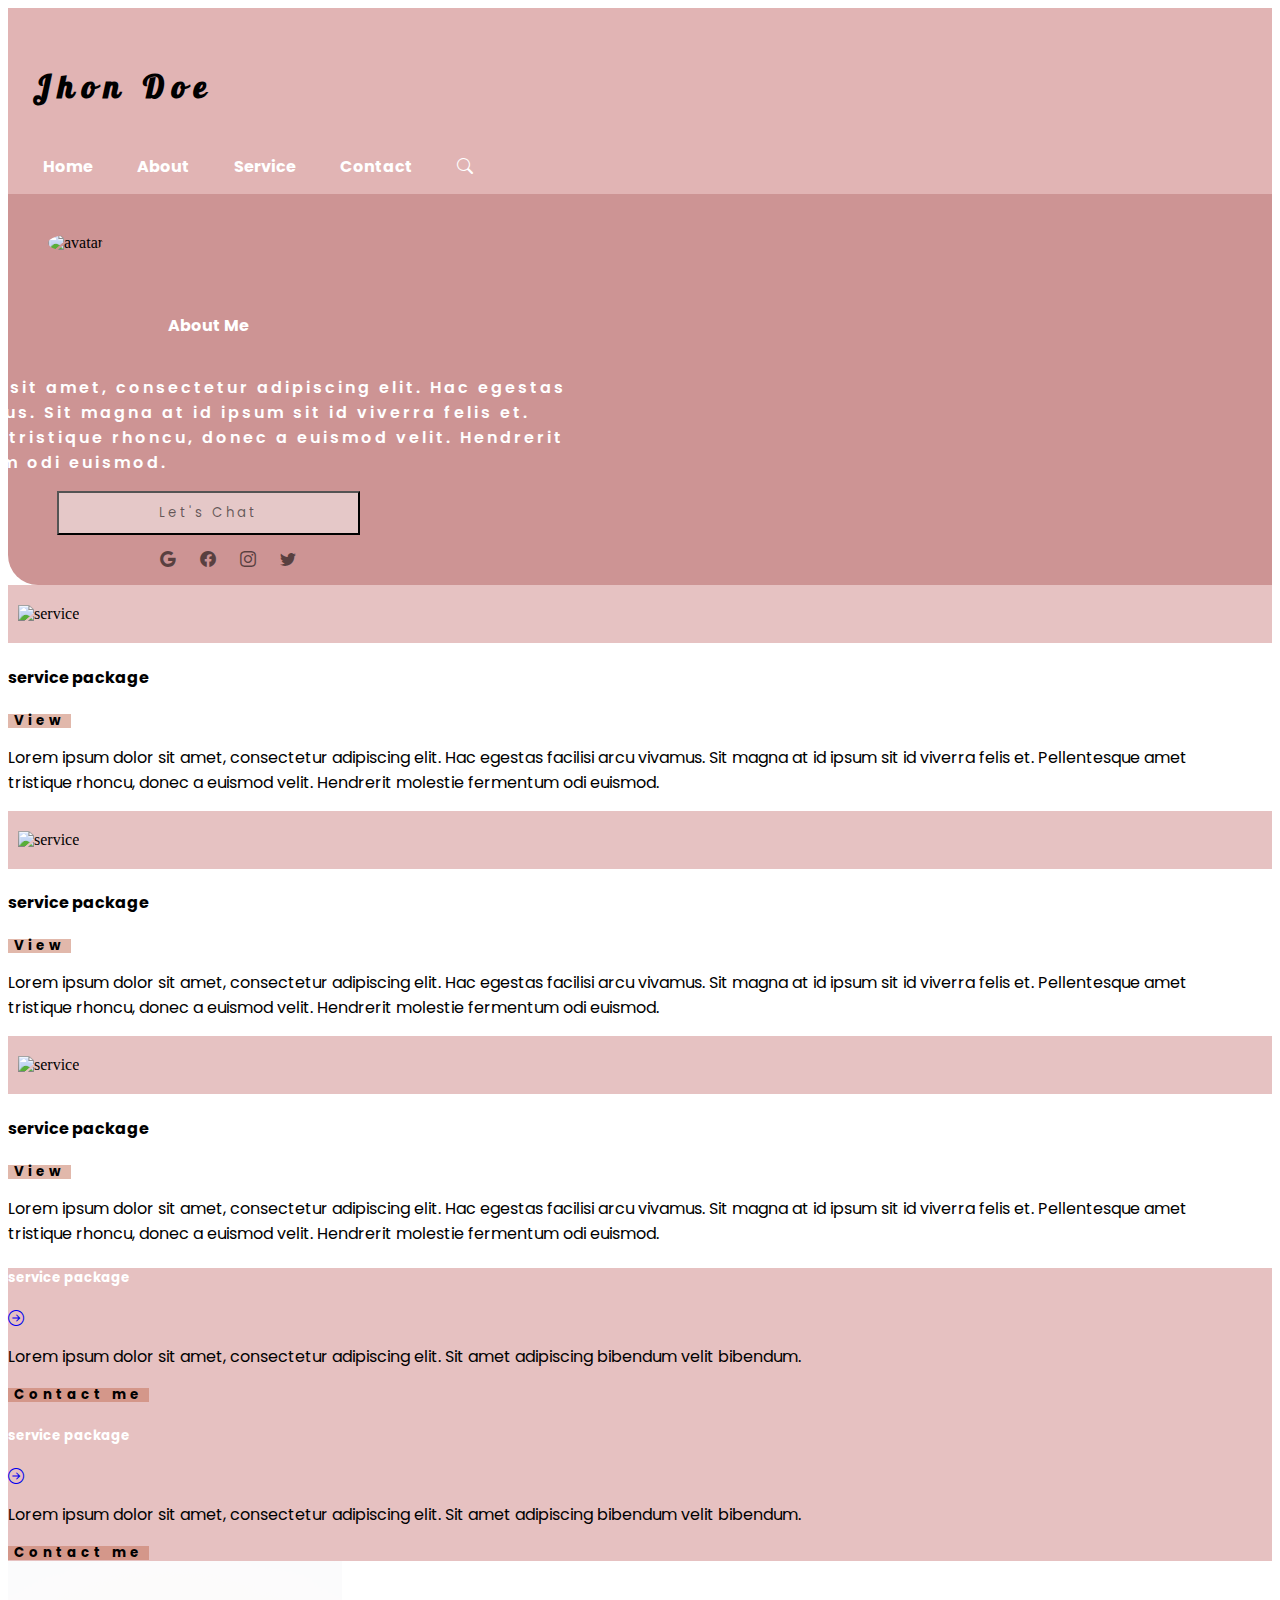
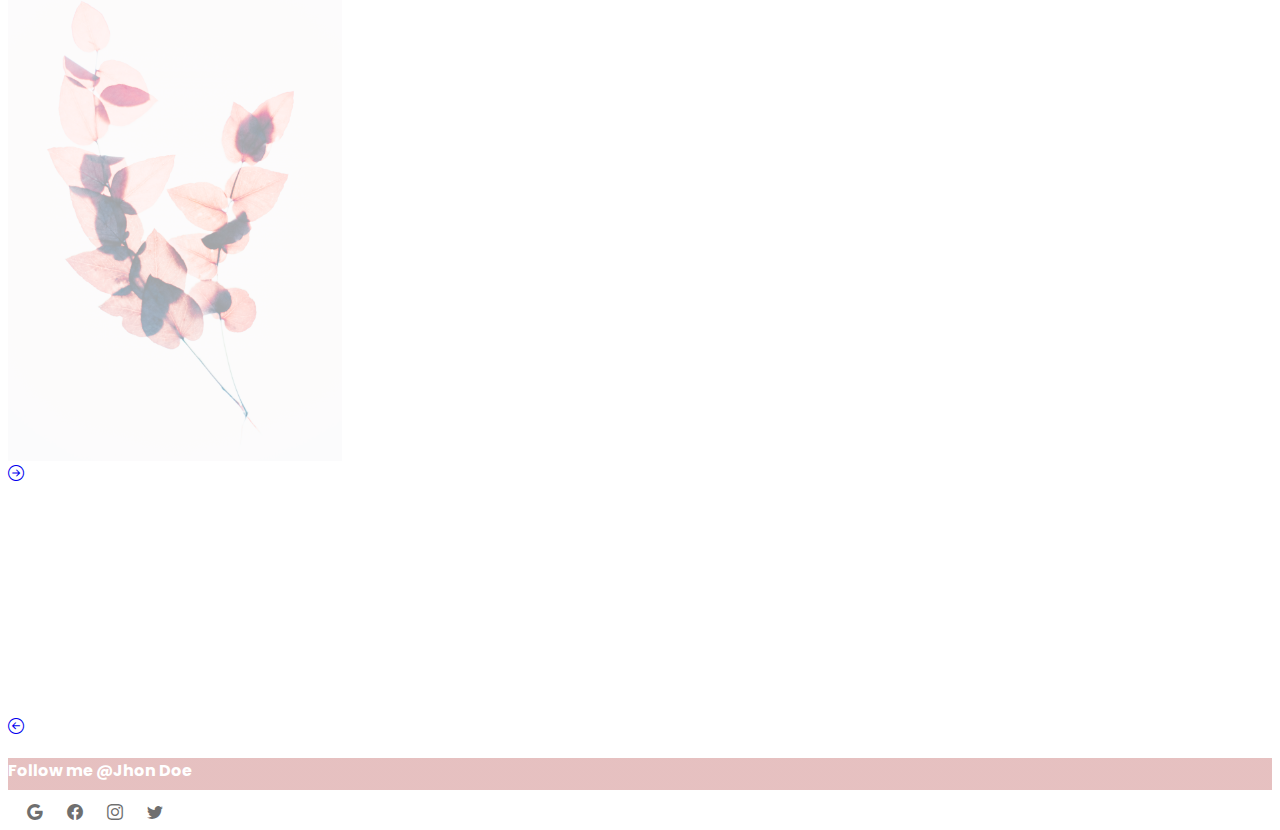
==== code/index.html @ 4dd94bbd "Merge d0507ad4199f0ad9d5d70d6d8122f2ce1dd31a17 into 0dd715b7ea5e5aad165d6fc2e43973d7abfae130" ====
<!doctype html>
<html lang="en">
<head>
    <meta charset="UTF-8">
    <meta name="viewport"
          content="width=device-width, user-scalable=no, initial-scale=1.0, maximum-scale=1.0, minimum-scale=1.0">
    <meta http-equiv="X-UA-Compatible" content="ie=edge">
    <title>Portfolio</title>

    <!-- BootStrap CSS -->
    <link href="https://cdn.jsdelivr.net/npm/bootstrap@5.2.0/dist/css/bootstrap.min.css" rel="stylesheet"
          integrity="sha384-gH2yIJqKdNHPEq0n4Mqa/HGKIhSkIHeL5AyhkYV8i59U5AR6csBvApHHNl/vI1Bx" crossorigin="anonymous">
    <link rel="stylesheet" href="https://cdn.jsdelivr.net/npm/bootstrap-icons@1.9.1/font/bootstrap-icons.css">

    <!-- Google -->
    <link rel="preconnect" href="https://fonts.googleapis.com">
    <link rel="preconnect" href="https://fonts.gstatic.com" crossorigin>
    <link href="https://fonts.googleapis.com/css2?family=Pattaya&family=Poppins:wght@400;500;600;700&display=swap"
          rel="stylesheet">

    <link rel="stylesheet" href="style.css">
    <link rel="stylesheet" href="extensions.css">
    <link rel="stylesheet" href="extensions.css.map">

</head>
<body>

<div class="container-fluid">
    <div class="row">
        <div class="col">

            <!-- NAV -->
            <div class="row nav-bg-pink justify-content-around">
                <div class="container col-1"></div>
                <h1 class="col-7 title">Jhon Doe</h1>
                <nav class="nav-bar col-4" style="display: inline;">
                    <a href="#">Home</a>
                    <a href="#">About</a>
                    <a href="#">Service</a>
                    <a href="#">Contact</a>
                    <!-- <a href="#">🔎</a> -->
                    <a href="#"><i class="bi bi-search"></i></a>
                </nav>
            </div>

            <!-- BANNER -->

            <div class="row banner">
                <div class="container col-1"></div>
                <div class="col-3">
                    <img class="avatar" src="https://i.pravatar.cc/300" alt="avatar">
                </div>
                <div class="col col-6">
                    <div class="container about-me">
                        <h4>About Me</h4>
                        <p class="about-me-details text-center text-wrap">Lorem ipsum dolor sit amet, consectetur adipiscing elit. Hac egestas facilisi arcu vivamus.
                            Sit magna at id ipsum sit id viverra felis et. Pellentesque amet tristique rhoncu, donec a
                            euismod velit. Hendrerit molestie fermentum odi euismod.
                        </p>

                        <button type="button" class="btn lets-chat">Let's Chat</button>

                        <ul class="my-3" style="display: inline">
                            <li>
                                <a href="#"><i class="bi bi-google"></i></a>
                            </li>
                            <li>
                                <a href="#"><i class="bi bi-facebook"></i></a>
                            </li>
                            <li>
                                <a href="#"><i class="bi bi-instagram"></i></a>
                            </li>
                            <li>
                                <a href="#"><i class="bi bi-twitter"></i></a>
                            </li>
                        </ul>
                    </div>
                </div>
                <div class="container col-2"></div>

            </div>

            <!-- CONTENT -->

            <div class="col">

                <div class="container my-5">
                    <div class="row justify-content-between align-items-center">
                        <div class="row col-4 service-image-container">
                            <div class="row content">
                                <img src="https://picsum.photos/250" alt="service">
                            </div>
                        </div>

                        <div class="col-8 w-50">
                            <div class="row">
                                <div class="row justify-content-between">
                                    <h4 class="col-6 my-3 service-title">service package</h4>
                                    <button type="button" class="col-6 btn btn-primary w-25 service-button">View
                                    </button>
                                </div>
                                <p class="my-2 service-details">Lorem ipsum dolor sit amet, consectetur adipiscing
                                    elit. Hac egestas facilisi arcu vivamus. Sit magna at id ipsum sit id viverra felis
                                    et.
                                    Pellentesque amet tristique rhoncu, donec a euismod velit. Hendrerit molestie
                                    fermentum
                                    odi euismod.
                                </p>
                            </div>
                        </div>
                    </div>
                </div>

                <div class="container my-5">
                    <div class="row justify-content-between align-items-center">
                        <div class="row col-4 service-image-container order-2">
                            <div class="row content">
                                <img src="https://picsum.photos/250" alt="service">
                            </div>
                        </div>

                        <div class="col-8 w-50 order-1">
                            <div class="row">
                                <div class="row justify-content-between">
                                    <h4 class="col-6 my-3 service-title">service package</h4>
                                    <button type="button" class="col-6 btn btn-primary service-button w-25">View
                                    </button>
                                </div>
                                <p class="my-2 service-details">Lorem ipsum dolor sit amet, consectetur adipiscing
                                    elit. Hac egestas facilisi arcu vivamus. Sit magna at id ipsum sit id viverra felis
                                    et.
                                    Pellentesque amet tristique rhoncu, donec a euismod velit. Hendrerit molestie
                                    fermentum
                                    odi euismod.
                                </p>
                            </div>
                        </div>
                    </div>
                </div>

                <div class="container my-5">
                    <div class="row justify-content-between align-items-center">
                        <div class="row col-4 service-image-container">
                            <div class="row content">
                                <img src="https://picsum.photos/250" alt="service">
                            </div>
                        </div>

                        <div class="col-8 w-50">
                            <div class="row">
                                <div class="row justify-content-between">
                                    <h4 class="col-6 my-3 service-title">service package</h4>
                                    <button type="button" class="col-6 btn btn-primary w-25 service-button">View
                                    </button>
                                </div>
                                <p class="my-2 service-details">Lorem ipsum dolor sit amet, consectetur adipiscing
                                    elit. Hac egestas facilisi arcu vivamus. Sit magna at id ipsum sit id viverra felis
                                    et.
                                    Pellentesque amet tristique rhoncu, donec a euismod velit. Hendrerit molestie
                                    fermentum
                                    odi euismod.
                                </p>
                            </div>
                        </div>
                    </div>
                </div>

            </div>

            <!-- CARDS -->

            <div class="row service-bg-pink p-5 justify-content-around">
                <div class="col col-6 p-5 m-1 w-25 align-item-center justify-content-center bg-white">
                    <div class="row justify-content-around align-items-center">
                        <h5 class="col-11 text-body">service package</h5>
                        <a href="#" class="col-1 text-body fs-4"><i class="bi bi-arrow-right-circle"></i></a>
                    </div>
                    <p class="service-details">Lorem ipsum dolor sit amet, consectetur adipiscing elit. Sit amet
                        adipiscing bibendum velit
                        bibendum.
                    </p>
                    <button type="button" class="col-6 btn btn-primary w-75 p-3 service-button text-black">Contact me
                    </button>
                </div>

                <div class="col col-6 p-5 m-1 w-25 align-item-center justify-content-center bg-white">
                    <div class="row justify-content-around align-items-center">
                        <h5 class="col-11 text-body">service package</h5>
                        <a href="#" class="col-1 text-body fs-4"><i class="bi bi-arrow-right-circle"></i></a>
                    </div>
                    <p class="service-details">Lorem ipsum dolor sit amet, consectetur adipiscing elit. Sit amet
                        adipiscing bibendum velit
                        bibendum.
                    </p>
                    <button type="button" class="col-6 btn btn-primary w-75 p-3 service-button text-black">Contact me
                    </button>
                </div>

            </div>

            <!-- BACKGROUND IMAGE -->

            <div class="row justify-content-center">
                <img src="./assets/bg-flower.jpg" alt="background" class="img-fluid bg-flower">

                <div class="col position-absolute pt-5 px-5">
                    <div class="row">
                        <div class="container-fluid col-11"></div>
                        <a href="#" class="col-1 text-body fs-4"><i class="bi bi-arrow-right-circle"></i></a>
                    </div>

                    <div class="row">
                        <h4 class="flower-title text-black text-center">WHAT MY CLIENT ARE SAYING</h4>
                    </div>

                    <div class="row justify-content-center">
                        <P class="flower-details text-black text-center text-wrap">Lorem ipsum dolor sit amet, consectetur adipiscing elit. my
                            contact odio eget sollicitudin tincidunt eget vulputate. Odio molestie ac tortor
                            pellentesque elit congue. Sapien blandit nunc dictum praesent vel auctor. Tempus, quis
                            aliquet tortor aliquet sit at at.</P>
                    </div>


                    <div class="row mt-4">
                        <a href="#" class="col-1 text-body fs-4"><i class="bi bi-arrow-left-circle"></i></a>
                    </div>
                </div>
            </div>

            <!--  TWO COLORS   -->

            <div class="col">
                <div class="row h-50 bg-two-colors justify-content-center">

                    <h4 class="text-center mt-5">Follow me @Jhon Doe</h4>

                    <img src="https://picsum.photos/150/200" alt=""  class="two-colors-thumbnail thumb-n5">
                    <img src="https://picsum.photos/150/200" alt=""  class="two-colors-thumbnail thumb-10">
                    <img src="https://picsum.photos/150/200" alt=""  class="two-colors-thumbnail mt-5">
                    <img src="https://picsum.photos/150/200" alt=""  class="two-colors-thumbnail thumb-n2">
                    <img src="https://picsum.photos/150/200" alt=""  class="two-colors-thumbnail thumb-n5">

                    <ul class="my-3 text-center" style="display: inline;">
                        <li>
                            <a href="#"><i class="bi bi-google"></i></a>
                        </li>
                        <li>
                            <a href="#"><i class="bi bi-facebook"></i></a>
                        </li>
                        <li>
                            <a href="#"><i class="bi bi-instagram"></i></a>
                        </li>
                        <li>
                            <a href="#"><i class="bi bi-twitter"></i></a>
                        </li>
                    </ul>
                </div>

            </div>
        </div>
    </div>
</div>

<!-- BootStrap JS -->
<script src="https://cdn.jsdelivr.net/npm/bootstrap@5.2.0/dist/js/bootstrap.bundle.min.js"
        integrity="sha384-A3rJD856KowSb7dwlZdYEkO39Gagi7vIsF0jrRAoQmDKKtQBHUuLZ9AsSv4jD4Xa"
        crossorigin="anonymous"></script>

</body>
</html>
---- code/style.css ----
/*---------- NAV ----------*/

.title {
    padding: 10px;
    line-height: 68px;
    letter-spacing: 8px;
    font-size: 32px;
    font-family: 'Pattaya', sans-serif;
}

.nav-bg-pink {
    padding: 15px;
    background-color: rgba(183, 76, 76, 0.42);
    align-items: center;
}

nav > a {
    color: white;
    text-decoration: none;
    font-family: 'Poppins', sans-serif;
    font-weight: 700;
    margin: 0 20px;
}

nav > a:hover {
    color: white;
}

/*---------- BANNER ----------*/

.banner {
    background-color: rgba(176, 85, 85, 0.63);
    align-items: center;
    border-bottom-left-radius: 30px;
}

.avatar {
    border-radius: 50%;
    margin: 40px 40px 40px 40px;
}

.about-me {
    display: flex;
    flex-direction: column;
    margin-right: 10px;
    align-items: center;

    width: 25rem;
}

.about-me-details {
    font-family: 'Poppins', sans-serif;
    font-weight: 600;
    letter-spacing: 3px;

    width: 50rem;
}

h4, h5 {
    font-family: 'Poppins', sans-serif;
    font-weight: 700;
    color: white;
}

p {
    font-family: 'Poppins', sans-serif;
    font-weight: 600;
    color: white;
    margin-right: 20px;
}

.lets-chat {
    font-family: 'Poppins', sans-serif;
    font-weight: 400;
    letter-spacing: 3px;

    background-color: rgba(255, 255, 255, 0.49);
    color: rgba(0, 0, 0, 0.57);

    padding: 10px 100px;
}

.social {
    justify-content: center;
}

ul {
    list-style: none;
}

ul li {
    display: inline;
    margin: 10px;
}


ul li i {
    color: rgba(0, 0, 0, 0.57);
}

/* CONTENT */

.service-image-container {
    justify-content: center;
    align-items: center;
}

.content {
    background-color: rgba(183, 76, 76, 0.34);
    justify-content: center;
    align-items: center;
    padding: 20px 10px;
}

.service-title {
    color: black;
}

.service-details {
    color: black;
    font-family: 'Poppins', sans-serif;
    font-weight: 400;
}

.service-button {
    background-color: rgba(192, 105, 77, 0.47);
    font-family: 'Poppins', sans-serif;
    font-weight: 700;
    letter-spacing: 4px;
    line-height: 12px;
    border: none;
}

.service-button:hover {
    background-color: rgba(192, 105, 77, 0.8);
}

.service-bg-pink {
    background-color: rgba(183, 76, 76, 0.35);
}

/* BACKGROUND IMAGE */

.bg-flower {
    height: 500px;
    object-fit: cover;
    opacity: 0.40;

    padding: 0;
}

.flower-title {
    font-family: 'Poppins', sans-serif;
    font-weight: 700;
    letter-spacing: 4px;

    margin-top: 5%;
}

.flower-details {
    font-family: 'Poppins', sans-serif;
    font-weight: 500;
    letter-spacing: 3px;

    margin-top: 2.5%;
    width: 50rem;
}

/* TWO COLORS */

.bg-two-colors {
    background: conic-gradient(rgba(183, 76, 76, 0.35) 0deg 90deg, white 90deg 270deg, rgba(183, 76, 76, 0.35) 270deg 360deg);
    /*height: 300px;*/
}

.two-colors-thumbnail {
    object-fit: scale-down;
    max-height: 280px;
    max-width: 280px;
}

.thumb-n5 {
    margin-top: -5% ;
    margin-left: -5%;
    margin-right: -5%;
}

.thumb-10 {
    margin-top: -0.4%;
    margin-left: 4%;
    margin-right: 4%;
}

.thumb-n2 {
    margin-top: -2% ;
    margin-left: 4%;
    margin-right: 4%;
}
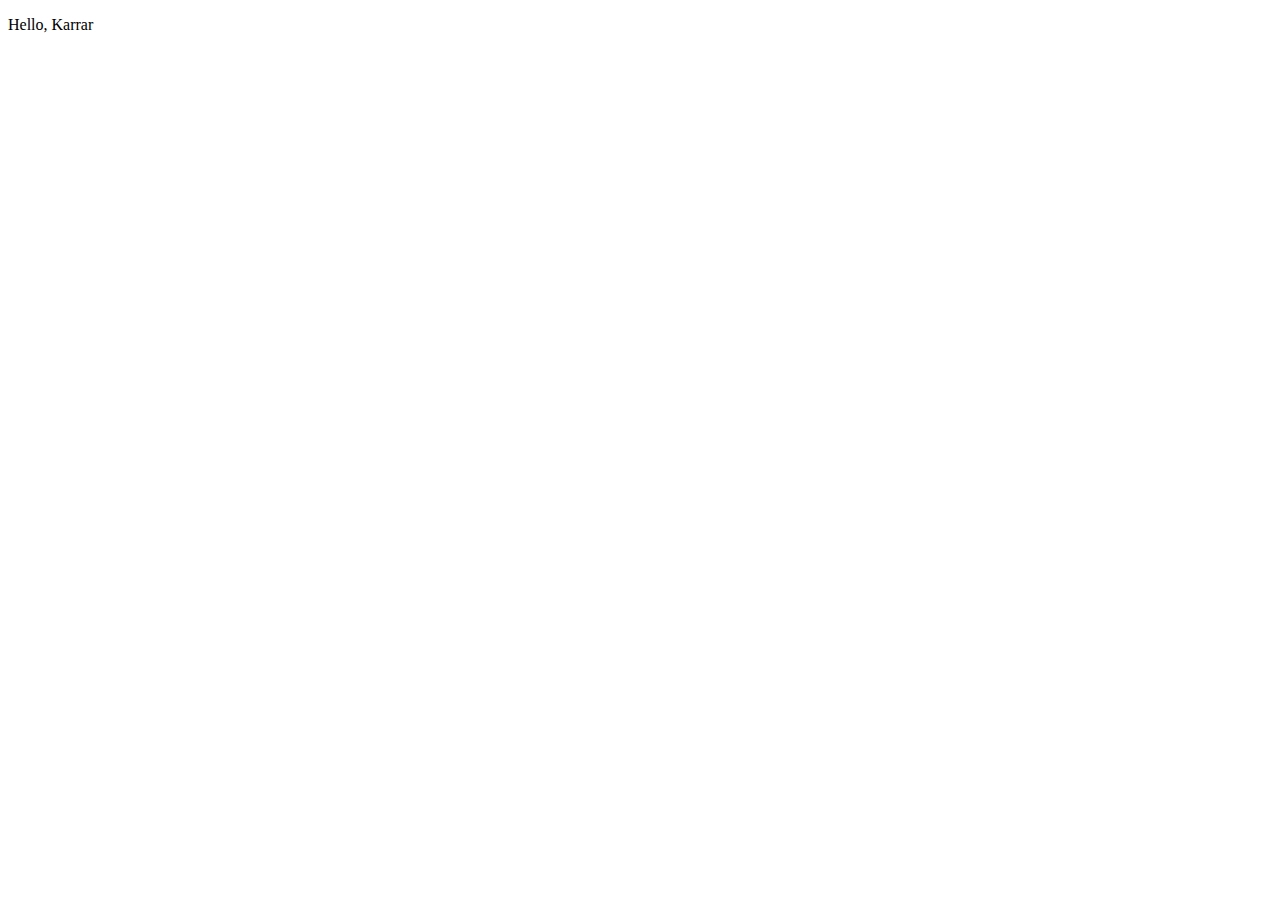
==== commit 82ef0ea3: "task resolved" ====
--- a/code/index.html
+++ b/code/index.html
@@ -1,270 +1,12 @@
-<!doctype html>
+<!DOCTYPE html>
 <html lang="en">
 <head>
     <meta charset="UTF-8">
-    <meta name="viewport"
-          content="width=device-width, user-scalable=no, initial-scale=1.0, maximum-scale=1.0, minimum-scale=1.0">
-    <meta http-equiv="X-UA-Compatible" content="ie=edge">
-    <title>Portfolio</title>
-
-    <!-- BootStrap CSS -->
-    <link href="https://cdn.jsdelivr.net/npm/bootstrap@5.2.0/dist/css/bootstrap.min.css" rel="stylesheet"
-          integrity="sha384-gH2yIJqKdNHPEq0n4Mqa/HGKIhSkIHeL5AyhkYV8i59U5AR6csBvApHHNl/vI1Bx" crossorigin="anonymous">
-    <link rel="stylesheet" href="https://cdn.jsdelivr.net/npm/bootstrap-icons@1.9.1/font/bootstrap-icons.css">
-
-    <!-- Google -->
-    <link rel="preconnect" href="https://fonts.googleapis.com">
-    <link rel="preconnect" href="https://fonts.gstatic.com" crossorigin>
-    <link href="https://fonts.googleapis.com/css2?family=Pattaya&family=Poppins:wght@400;500;600;700&display=swap"
-          rel="stylesheet">
-
-    <link rel="stylesheet" href="style.css">
-    <link rel="stylesheet" href="extensions.css">
-    <link rel="stylesheet" href="extensions.css.map">
-
+    <meta http-equiv="X-UA-Compatible" content="IE=edge">
+    <meta name="viewport" content="width=device-width, initial-scale=1.0">
+    <title>Task 1</title>
 </head>
 <body>
-
-<div class="container-fluid">
-    <div class="row">
-        <div class="col">
-
-            <!-- NAV -->
-            <div class="row nav-bg-pink justify-content-around">
-                <div class="container col-1"></div>
-                <h1 class="col-7 title">Jhon Doe</h1>
-                <nav class="nav-bar col-4" style="display: inline;">
-                    <a href="#">Home</a>
-                    <a href="#">About</a>
-                    <a href="#">Service</a>
-                    <a href="#">Contact</a>
-                    <!-- <a href="#">🔎</a> -->
-                    <a href="#"><i class="bi bi-search"></i></a>
-                </nav>
-            </div>
-
-            <!-- BANNER -->
-
-            <div class="row banner">
-                <div class="container col-1"></div>
-                <div class="col-3">
-                    <img class="avatar" src="https://i.pravatar.cc/300" alt="avatar">
-                </div>
-                <div class="col col-6">
-                    <div class="container about-me">
-                        <h4>About Me</h4>
-                        <p class="about-me-details text-center text-wrap">Lorem ipsum dolor sit amet, consectetur adipiscing elit. Hac egestas facilisi arcu vivamus.
-                            Sit magna at id ipsum sit id viverra felis et. Pellentesque amet tristique rhoncu, donec a
-                            euismod velit. Hendrerit molestie fermentum odi euismod.
-                        </p>
-
-                        <button type="button" class="btn lets-chat">Let's Chat</button>
-
-                        <ul class="my-3" style="display: inline">
-                            <li>
-                                <a href="#"><i class="bi bi-google"></i></a>
-                            </li>
-                            <li>
-                                <a href="#"><i class="bi bi-facebook"></i></a>
-                            </li>
-                            <li>
-                                <a href="#"><i class="bi bi-instagram"></i></a>
-                            </li>
-                            <li>
-                                <a href="#"><i class="bi bi-twitter"></i></a>
-                            </li>
-                        </ul>
-                    </div>
-                </div>
-                <div class="container col-2"></div>
-
-            </div>
-
-            <!-- CONTENT -->
-
-            <div class="col">
-
-                <div class="container my-5">
-                    <div class="row justify-content-between align-items-center">
-                        <div class="row col-4 service-image-container">
-                            <div class="row content">
-                                <img src="https://picsum.photos/250" alt="service">
-                            </div>
-                        </div>
-
-                        <div class="col-8 w-50">
-                            <div class="row">
-                                <div class="row justify-content-between">
-                                    <h4 class="col-6 my-3 service-title">service package</h4>
-                                    <button type="button" class="col-6 btn btn-primary w-25 service-button">View
-                                    </button>
-                                </div>
-                                <p class="my-2 service-details">Lorem ipsum dolor sit amet, consectetur adipiscing
-                                    elit. Hac egestas facilisi arcu vivamus. Sit magna at id ipsum sit id viverra felis
-                                    et.
-                                    Pellentesque amet tristique rhoncu, donec a euismod velit. Hendrerit molestie
-                                    fermentum
-                                    odi euismod.
-                                </p>
-                            </div>
-                        </div>
-                    </div>
-                </div>
-
-                <div class="container my-5">
-                    <div class="row justify-content-between align-items-center">
-                        <div class="row col-4 service-image-container order-2">
-                            <div class="row content">
-                                <img src="https://picsum.photos/250" alt="service">
-                            </div>
-                        </div>
-
-                        <div class="col-8 w-50 order-1">
-                            <div class="row">
-                                <div class="row justify-content-between">
-                                    <h4 class="col-6 my-3 service-title">service package</h4>
-                                    <button type="button" class="col-6 btn btn-primary service-button w-25">View
-                                    </button>
-                                </div>
-                                <p class="my-2 service-details">Lorem ipsum dolor sit amet, consectetur adipiscing
-                                    elit. Hac egestas facilisi arcu vivamus. Sit magna at id ipsum sit id viverra felis
-                                    et.
-                                    Pellentesque amet tristique rhoncu, donec a euismod velit. Hendrerit molestie
-                                    fermentum
-                                    odi euismod.
-                                </p>
-                            </div>
-                        </div>
-                    </div>
-                </div>
-
-                <div class="container my-5">
-                    <div class="row justify-content-between align-items-center">
-                        <div class="row col-4 service-image-container">
-                            <div class="row content">
-                                <img src="https://picsum.photos/250" alt="service">
-                            </div>
-                        </div>
-
-                        <div class="col-8 w-50">
-                            <div class="row">
-                                <div class="row justify-content-between">
-                                    <h4 class="col-6 my-3 service-title">service package</h4>
-                                    <button type="button" class="col-6 btn btn-primary w-25 service-button">View
-                                    </button>
-                                </div>
-                                <p class="my-2 service-details">Lorem ipsum dolor sit amet, consectetur adipiscing
-                                    elit. Hac egestas facilisi arcu vivamus. Sit magna at id ipsum sit id viverra felis
-                                    et.
-                                    Pellentesque amet tristique rhoncu, donec a euismod velit. Hendrerit molestie
-                                    fermentum
-                                    odi euismod.
-                                </p>
-                            </div>
-                        </div>
-                    </div>
-                </div>
-
-            </div>
-
-            <!-- CARDS -->
-
-            <div class="row service-bg-pink p-5 justify-content-around">
-                <div class="col col-6 p-5 m-1 w-25 align-item-center justify-content-center bg-white">
-                    <div class="row justify-content-around align-items-center">
-                        <h5 class="col-11 text-body">service package</h5>
-                        <a href="#" class="col-1 text-body fs-4"><i class="bi bi-arrow-right-circle"></i></a>
-                    </div>
-                    <p class="service-details">Lorem ipsum dolor sit amet, consectetur adipiscing elit. Sit amet
-                        adipiscing bibendum velit
-                        bibendum.
-                    </p>
-                    <button type="button" class="col-6 btn btn-primary w-75 p-3 service-button text-black">Contact me
-                    </button>
-                </div>
-
-                <div class="col col-6 p-5 m-1 w-25 align-item-center justify-content-center bg-white">
-                    <div class="row justify-content-around align-items-center">
-                        <h5 class="col-11 text-body">service package</h5>
-                        <a href="#" class="col-1 text-body fs-4"><i class="bi bi-arrow-right-circle"></i></a>
-                    </div>
-                    <p class="service-details">Lorem ipsum dolor sit amet, consectetur adipiscing elit. Sit amet
-                        adipiscing bibendum velit
-                        bibendum.
-                    </p>
-                    <button type="button" class="col-6 btn btn-primary w-75 p-3 service-button text-black">Contact me
-                    </button>
-                </div>
-
-            </div>
-
-            <!-- BACKGROUND IMAGE -->
-
-            <div class="row justify-content-center">
-                <img src="./assets/bg-flower.jpg" alt="background" class="img-fluid bg-flower">
-
-                <div class="col position-absolute pt-5 px-5">
-                    <div class="row">
-                        <div class="container-fluid col-11"></div>
-                        <a href="#" class="col-1 text-body fs-4"><i class="bi bi-arrow-right-circle"></i></a>
-                    </div>
-
-                    <div class="row">
-                        <h4 class="flower-title text-black text-center">WHAT MY CLIENT ARE SAYING</h4>
-                    </div>
-
-                    <div class="row justify-content-center">
-                        <P class="flower-details text-black text-center text-wrap">Lorem ipsum dolor sit amet, consectetur adipiscing elit. my
-                            contact odio eget sollicitudin tincidunt eget vulputate. Odio molestie ac tortor
-                            pellentesque elit congue. Sapien blandit nunc dictum praesent vel auctor. Tempus, quis
-                            aliquet tortor aliquet sit at at.</P>
-                    </div>
-
-
-                    <div class="row mt-4">
-                        <a href="#" class="col-1 text-body fs-4"><i class="bi bi-arrow-left-circle"></i></a>
-                    </div>
-                </div>
-            </div>
-
-            <!--  TWO COLORS   -->
-
-            <div class="col">
-                <div class="row h-50 bg-two-colors justify-content-center">
-
-                    <h4 class="text-center mt-5">Follow me @Jhon Doe</h4>
-
-                    <img src="https://picsum.photos/150/200" alt=""  class="two-colors-thumbnail thumb-n5">
-                    <img src="https://picsum.photos/150/200" alt=""  class="two-colors-thumbnail thumb-10">
-                    <img src="https://picsum.photos/150/200" alt=""  class="two-colors-thumbnail mt-5">
-                    <img src="https://picsum.photos/150/200" alt=""  class="two-colors-thumbnail thumb-n2">
-                    <img src="https://picsum.photos/150/200" alt=""  class="two-colors-thumbnail thumb-n5">
-
-                    <ul class="my-3 text-center" style="display: inline;">
-                        <li>
-                            <a href="#"><i class="bi bi-google"></i></a>
-                        </li>
-                        <li>
-                            <a href="#"><i class="bi bi-facebook"></i></a>
-                        </li>
-                        <li>
-                            <a href="#"><i class="bi bi-instagram"></i></a>
-                        </li>
-                        <li>
-                            <a href="#"><i class="bi bi-twitter"></i></a>
-                        </li>
-                    </ul>
-                </div>
-
-            </div>
-        </div>
-    </div>
-</div>
-
-<!-- BootStrap JS -->
-<script src="https://cdn.jsdelivr.net/npm/bootstrap@5.2.0/dist/js/bootstrap.bundle.min.js"
-        integrity="sha384-A3rJD856KowSb7dwlZdYEkO39Gagi7vIsF0jrRAoQmDKKtQBHUuLZ9AsSv4jD4Xa"
-        crossorigin="anonymous"></script>
-
+    <p>Hello, Karrar</p>
 </body>
 </html>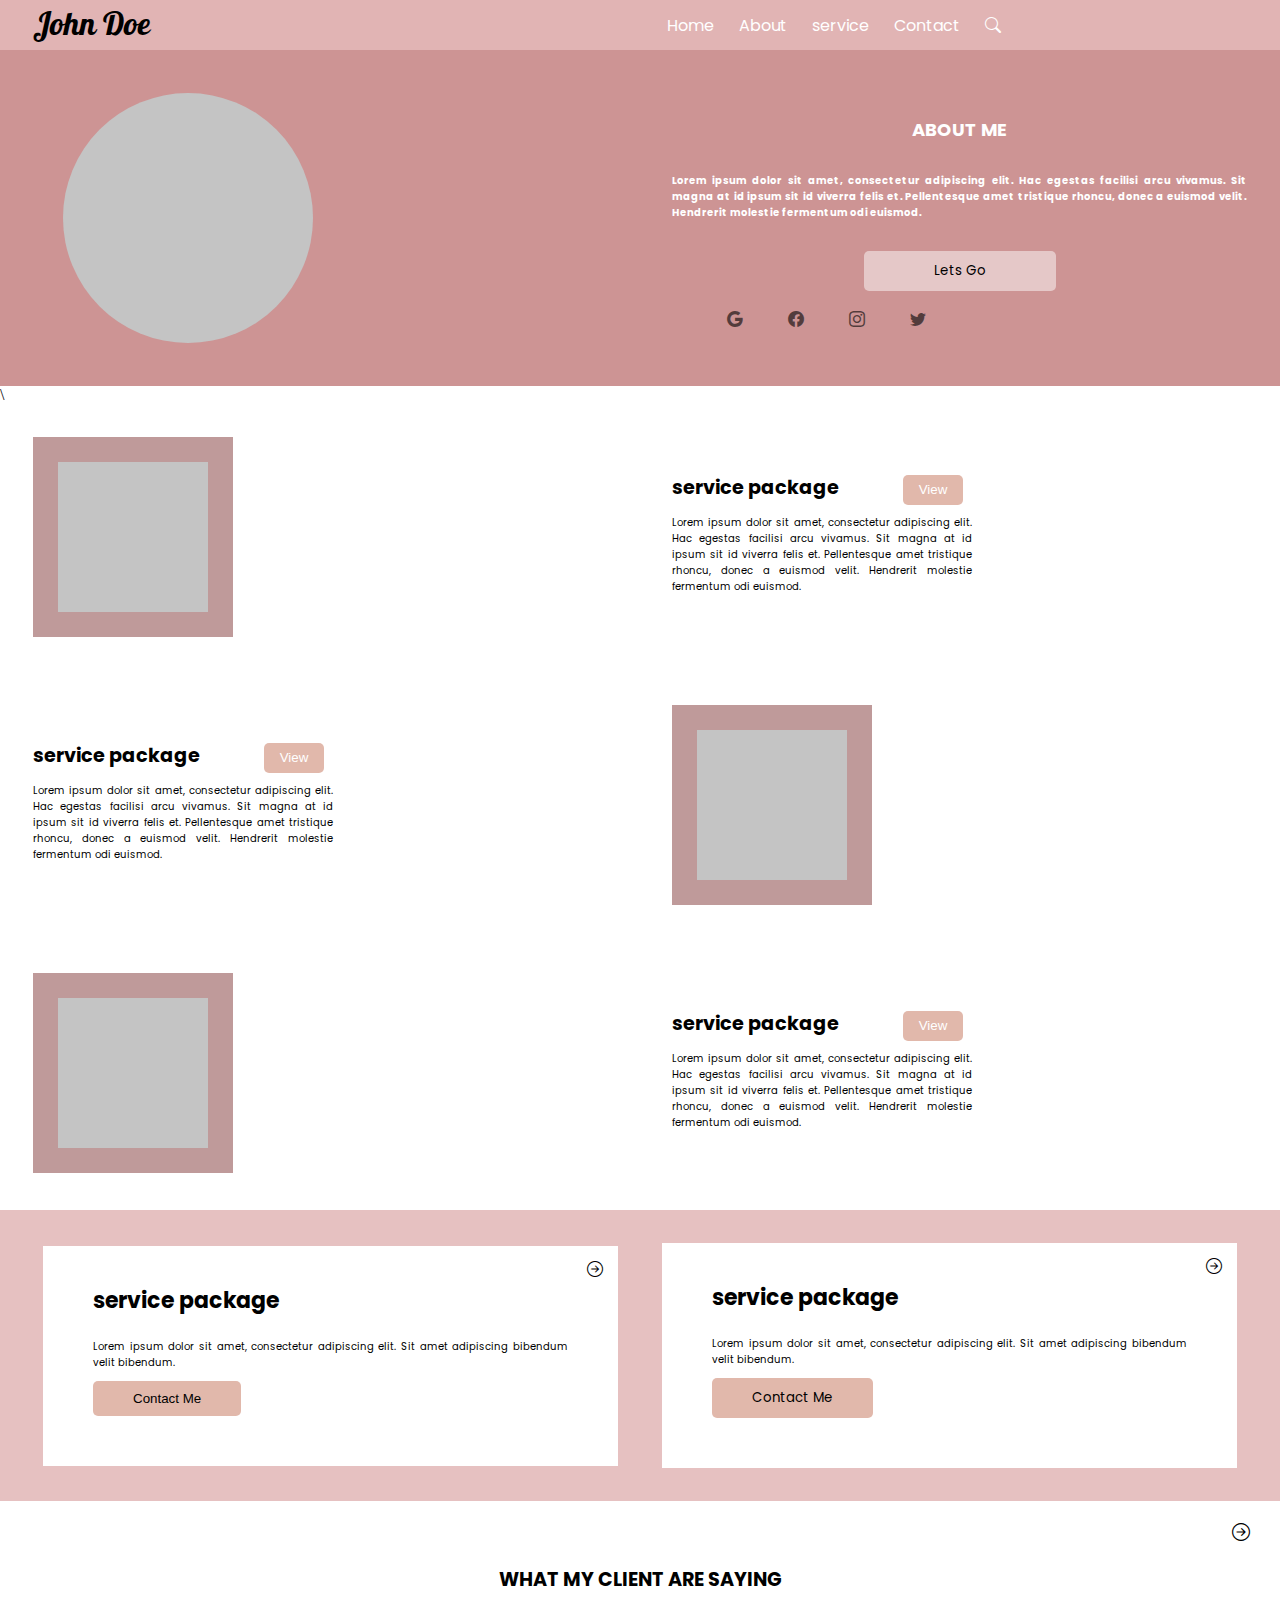
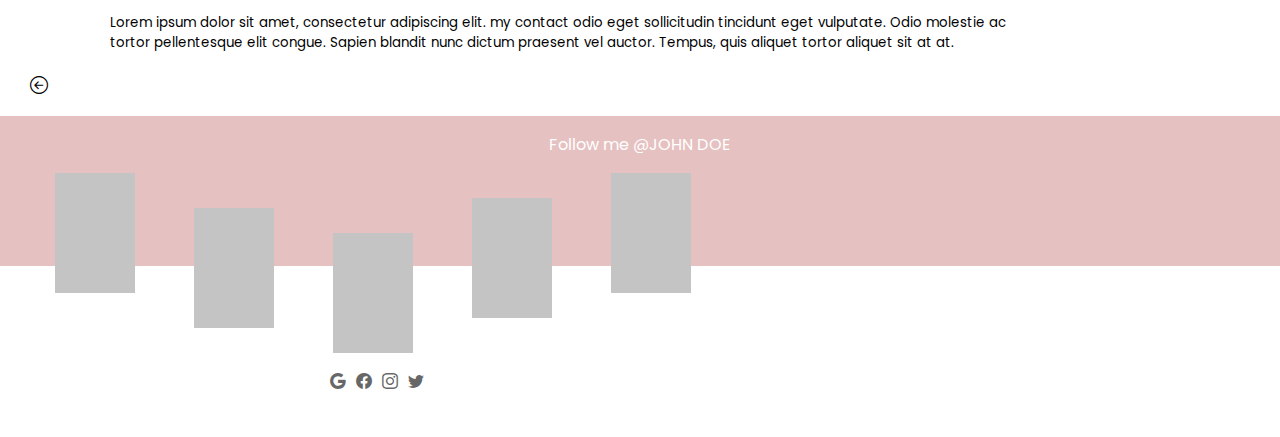
==== commit 3de21a62: "task1" ====
--- a/code/index.html
+++ b/code/index.html
@@ -1,12 +1,202 @@
 <!DOCTYPE html>
 <html lang="en">
+
 <head>
     <meta charset="UTF-8">
     <meta http-equiv="X-UA-Compatible" content="IE=edge">
     <meta name="viewport" content="width=device-width, initial-scale=1.0">
-    <title>Task 1</title>
+    <title>Task1</title>
+    <link rel="stylesheet" href="https://cdn.jsdelivr.net/npm/bootstrap-icons@1.9.1/font/bootstrap-icons.css">
+    <link rel="stylesheet" href="task1.css">
+    <link rel="preconnect" href="https://fonts.googleapis.com">
+    <link rel="preconnect" href="https://fonts.gstatic.com" crossorigin>
+    <link href="https://fonts.googleapis.com/css2?family=Pattaya&display=swap" rel="stylesheet">
+    <link rel="preconnect" href="https://fonts.googleapis.com">
+    <link rel="preconnect" href="https://fonts.gstatic.com" crossorigin>
+    <link href="https://fonts.googleapis.com/css2?family=Pattaya&family=Poppins&display=swap" rel="stylesheet">
+
 </head>
+
 <body>
-    <p>Hello, Karrar</p>
+    <table id="table1">
+        <tr id="tr1">
+            <td id="td1">
+                <p id="john">John Doe</p>
+            </td>
+            <td id="td1">
+                <ul class="barlist">
+                    <li>
+                        Home
+                    </li>
+                    <li>
+                        About
+                    </li>
+                    <li>
+                        service
+                    </li>
+                    <li>
+                        Contact
+                    </li>
+                    <li>
+                        <i class="bi bi-search"></i>
+                    </li>
+                </ul>
+            </td>
+        </tr>
+    </table>
+    <table id="table2">
+        <tr>
+            <td id="td2">
+                <div id="circle"></div>
+            </td>
+            <td id="td2">
+                <p id="p1">ABOUT ME</p>
+                <p id="p2">Lorem ipsum dolor sit amet, consectetur adipiscing elit. Hac egestas facilisi arcu vivamus.
+                    Sit magna at id ipsum sit id viverra felis et. Pellentesque amet tristique rhoncu, donec a euismod
+                    velit. Hendrerit molestie fermentum odi euismod.</p>
+                <p id="p3"><button>Lets Go</button></p>
+                <p id="p4">
+                <ul id="ul2">
+                    <li><i class="bi bi-google"></i></li>
+                    <li><i class="bi bi-facebook"></i></li>
+                    <li><i class="bi bi-instagram"></i></li>
+                    <li><i class="bi bi-twitter"></i></li>
+                </ul>
+                </p>
+            </td>
+        </tr>
+    </table>
+    <table id="table4">
+        <tr id="tr41">
+            <td>
+                <div id="square1">
+
+                </div>
+            </td>
+            <td>
+                <div id="square2">
+                    <p id="p1">service package</p>
+                    <button>View</button>
+                    <p id="p2">Lorem ipsum dolor sit amet, consectetur adipiscing elit. Hac egestas facilisi arcu
+                        vivamus.
+                        Sit magna at id ipsum sit id viverra felis et. Pellentesque amet tristique rhoncu, donec a
+                        euismod
+                        velit. Hendrerit molestie fermentum odi euismod.</p>
+                </div>
+            </td>
+        </tr>\
+
+
+        <tr id="tr42">
+
+            <td id="td4">
+                <div id="square2">
+                    <p id="p1">service package</p>
+                    <button>View</button>
+                    <p id="p2">Lorem ipsum dolor sit amet, consectetur adipiscing elit. Hac egestas facilisi arcu
+                        vivamus.
+                        Sit magna at id ipsum sit id viverra felis et. Pellentesque amet tristique rhoncu, donec a
+                        euismod
+                        velit. Hendrerit molestie fermentum odi euismod.</p>
+                </div>
+            </td>
+            <td>
+                <div id="square1">
+
+                </div>
+            </td>
+        </tr>
+
+
+        <tr id="tr41">
+            <td>
+                <div id="square1">
+
+                </div>
+            </td>
+            <td>
+                <div id="square2">
+                    <p id="p1">service package</p>
+                    <button>View</button>
+                    <p id="p2">Lorem ipsum dolor sit amet, consectetur adipiscing elit. Hac egestas facilisi arcu
+                        vivamus.
+                        Sit magna at id ipsum sit id viverra felis et. Pellentesque amet tristique rhoncu, donec a
+                        euismod
+                        velit. Hendrerit molestie fermentum odi euismod.</p>
+                </div>
+            </td>
+        </tr>
+    </table>
+    <table id="table3">
+        <tr>
+            <td id="td3">
+                <div id="divcard1">
+                    <p id="p1"><i class="bi bi-arrow-right-circle"></i></p>
+                    <div id="divcard12">
+                        <p id="p2">service package</p>
+                        <p id="p3">Lorem ipsum dolor sit amet, consectetur adipiscing elit. Sit amet adipiscing bibendum
+                            velit bibendum.</p>
+                        <button>Contact Me</button>
+                    </div>
+                </div>
+            </td>
+            <td id="td3">
+                <div id="divcard2">
+                    <p id="p1"><i class="bi bi-arrow-right-circle"></i></p>
+                    <div id="divcard22">
+                        <p id="p2">service package</p>
+                        <p id="p3">Lorem ipsum dolor sit amet, consectetur adipiscing elit. Sit amet adipiscing bibendum
+                            velit bibendum.</p>
+                        <button>Contact Me</button>
+                    </div>
+                </div>
+            </td>
+        </tr>
+    </table>
+    <table id="table5">
+        <p id="pt5" style="text-align:right;margin-right: 30px;font-size: large;"><i
+                class="bi bi-arrow-right-circle"></i></p>
+        <p id="pt5" style="text-align: center;font-size: larger;font-weight: bolder;">WHAT MY CLIENT ARE SAYING</p>
+        <p id="pt5" style="text-align: center;text-align: justify;width: 70%;margin-left: 110px;font-size: smaller;">
+            Lorem ipsum dolor sit amet, consectetur adipiscing elit. my contact odio eget sollicitudin tincidunt eget
+            vulputate. Odio molestie ac tortor pellentesque elit congue. Sapien blandit nunc dictum praesent vel auctor.
+            Tempus, quis aliquet tortor aliquet sit at at.</p>
+        <p id="pt5" style="margin-left: 30px;font-size: large;"><i class="bi bi-arrow-left-circle"></i></p>
+    </table>
+    <table id="table6">
+        <tr>
+            <div style="position: relative;">
+                <div style="width: 100%; background-color: #B74C4C59;height: 150px;position:absolute;z-index: -4;">
+                </div>
+                <div style="width: 100%;height: 200px;background-color: white;position:absolute;z-index: -5;"></div>
+            </div>
+            <p style="color: white;font-family: poppins;text-align: center;display: block;">Follow me @JOHN DOE</p>
+            <div>
+                <div
+                    style="width:80px;height: 120px;background-color: #C4C4C4;margin-left: 55px;display: inline-block;margin-bottom:60px;">
+                </div>
+                <div
+                    style="width:80px;height: 120px;background-color: #C4C4C4;margin-left: 55px;display: inline-block;margin-bottom: 25px;">
+                </div>
+                <div
+                    style="width:80px;height: 120px;background-color: #C4C4C4;margin-left: 55px;display: inline-block;margin-top: 60px;">
+                </div>
+                <div
+                    style="width:80px;height: 120px;background-color: #C4C4C4;margin-left: 55px;display: inline-block;margin-bottom: 35px;">
+                </div>
+                <div
+                    style="width:80px;height: 120px;background-color: #C4C4C4;margin-left: 55px;display: inline-block;margin-bottom: 60px;">
+                </div>
+            </div>
+        </tr>
+        <ul class="ull" style="list-style-type: none;">
+            <li style="float: left;padding-left: 10px;margin-left: 280px;"><i class="bi bi-google"></i></li>
+            <li style="float: left;padding-left: 10px;"><i class="bi bi-facebook"></i></li>
+            <li style="float: left;padding-left: 10px;"><i class="bi bi-instagram"></i></li>
+            <li style="float: left;padding-left: 10px;"><i class="bi bi-twitter"></i></li>
+        </ul>
+    </table>
+
 </body>
+
 </html>--- a/code/task1.css
+++ b/code/task1.css
@@ -0,0 +1,239 @@
+html,
+body {
+    margin: 0;
+    padding: 0;
+}
+
+table {
+    width: 100%;
+}
+
+#table1 {
+    background-color: #B74C4C6B;
+}
+
+#td1>p {
+    padding-left: 30px;
+    font-family: pattaya;
+    font-size: xx-large;
+    margin: 0;
+}
+
+#td1 {
+    width: 50%;
+}
+
+.barlist {
+    list-style-type: none;
+    padding: 0;
+    margin: 0;
+}
+
+.barlist>li {
+    float: left;
+    padding-left: 25px;
+    color: white;
+    font-family: poppins;
+}
+
+
+
+
+#table2 {
+    background-color: #B05555A1;
+}
+
+#circle {
+    margin: 40px 60px;
+    width: 250px;
+    height: 250px;
+    background-color: #C4C4C4;
+    border-radius: 200px;
+}
+
+#td2 {
+    width: 50%;
+    color: white;
+    font-family: poppins;
+    font-weight: bolder;
+}
+
+#td2>#p1 {
+    margin-top: 50px;
+    text-align: center;
+    font-size: large;
+}
+
+#td2>#p2 {
+    margin: 30px;
+    text-align: justify;
+    font-size: x-small;
+}
+
+#td2>#p3 {
+    text-align: center;
+}
+
+#td2>#p3>button {
+    padding: 10px 70px;
+    background: rgba(255, 255, 255, 0.49);
+    border: 0;
+    border-radius: 5px;
+    font-family: poppins;
+}
+
+ul {
+    list-style-type: none;
+    margin-bottom: 80px;
+}
+
+#ul2>li {
+    float: left;
+    padding-left: 45px;
+    color: #00000099;
+}
+
+
+
+
+
+#table3 {
+    background-color: #B74C4C59;
+}
+
+#td3 {
+    width: 50%;
+}
+
+#divcard1 {
+    margin: 30px 20px 30px 40px;
+    background: white;
+    padding: 10px;
+}
+
+#divcard1>button {
+    margin-bottom: 30px;
+}
+
+#divcard1>#p1 {
+    text-align: right;
+    margin: 5px;
+}
+
+#divcard12 {
+    margin: 0px 40px 40px 40px;
+}
+
+#divcard12>#p2 {
+    font-size: 22px;
+    font-family: poppins;
+    font-weight: bolder;
+    margin-top: 5px;
+}
+
+#divcard12>#p3 {
+    text-align: justify;
+    font-family: poppins;
+    font-size: x-small;
+}
+
+#divcard12>button {
+    padding: 10px 40px 10px 40px;
+    background-color: #C0694D78;
+    border: 0;
+    border-radius: 5px;
+}
+
+#divcard2 {
+    margin: 30px 40px 30px 20px;
+    background: white;
+    padding: 10px;
+}
+
+#divcard2>button {
+    margin-bottom: 30px;
+    font-family: poppins;
+}
+
+#divcard2>#p1 {
+    text-align: right;
+    margin: 5px;
+}
+
+#divcard22 {
+    margin: 0px 40px 40px 40px;
+}
+
+#divcard22>#p2 {
+    font-size: 22px;
+    font-family: poppins;
+    font-weight: bolder;
+    margin-top: 5px;
+}
+
+#divcard22>#p3 {
+    text-align: justify;
+    font-family: poppins;
+    font-size: x-small;
+}
+
+#divcard22>button {
+    padding: 10px 40px 10px 40px;
+    background-color: #C0694D78;
+    border: 0;
+    border-radius: 5px;
+    font-family: poppins;
+
+}
+
+
+
+#square2>#p1 {
+    display: inline;
+    font-family: poppins;
+    font-size: larger;
+    font-weight: bolder;
+    margin-left: 30px;
+}
+
+#square2>button {
+    display: inline;
+    background-color: #C0694D78;
+    border: 0;
+    border-radius: 5px;
+    height: 30px;
+    width: 60px;
+    margin-left: 60px;
+    color: white;
+}
+
+#square2>#p2 {
+    margin-left: 30px;
+    width: 300px;
+    text-align: justify;
+    font-family: poppins;
+    font-size: x-small;
+}
+
+#square1 {
+    display: inline-block;
+    height: 150px;
+    width: 150px;
+    background-color: #C4C4C4;
+    border: 25px solid #B74C4C59;
+    margin: 30px;
+}
+
+#square2 {
+    display: inline;
+}
+
+
+
+#pt5 {
+    font-family: poppins;
+}
+
+.ull>li {
+    color: #00000099;
+}